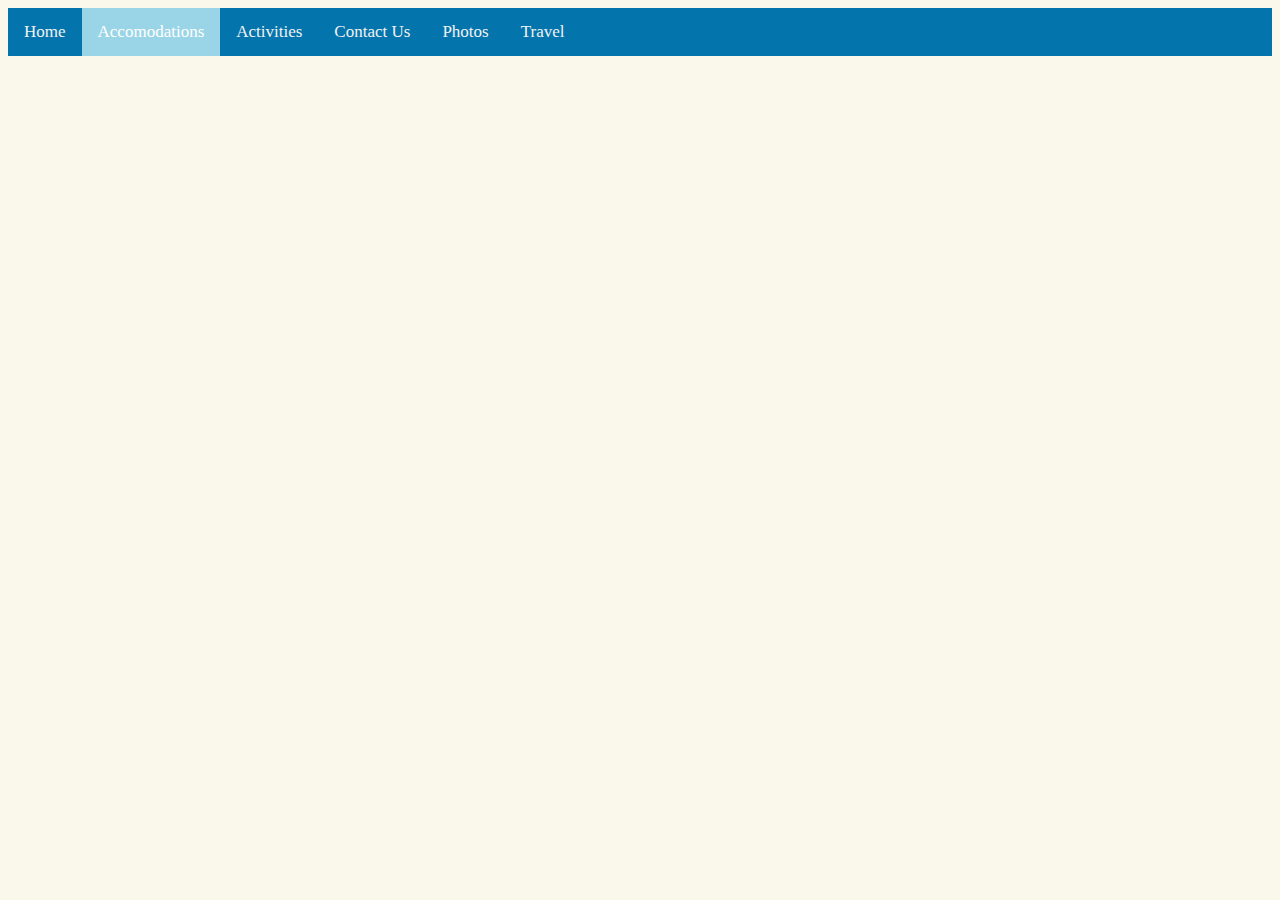
==== accomodations.html @ 354c801d "add all necessary webpages plus styling sans completed content" ====
<!DOCTYPE html>
<html lang="en">
<head>
  <meta charset="UTF-8">
  <meta http-equiv="X-UA-Compatible" content="IE=edge">
  <meta name="viewport" content="width=device-width, initial-scale=1.0">
  <link href="css/styles.css" rel="stylesheet" type="text/css">
  <title>Accomodations | XYZ Resort</title>
</head>
<body>
  <header>
    <div class="topnav">
    <a href="index.html">Home</a>
    <a class="active" href="accomodations.html">Accomodations</a>
    <a href="activities.html">Activities</a>
    <a href="contact-us.html">Contact Us</a>
    <a href="photos.html">Photos</a>
    <a href="travel.html">Travel</a>
    </div>
  </header>

</body>
</html>
---- css/styles.css ----
body {
  background-color: #faf7eb;
}

.topnav {
  background-color: #0474ac;
  overflow: hidden;
}

.topnav a {
  float: left;
  color: #f2f2f2;
  text-align: center;
  padding: 14px 16px;
  text-decoration: none;
  font-size: 17px;
}

.topnav a:hover {
  background-color: #9ad5e7;
  color: white;
}

.topnav a.active {
  background-color: #9ad5e7;
  color: white;
}
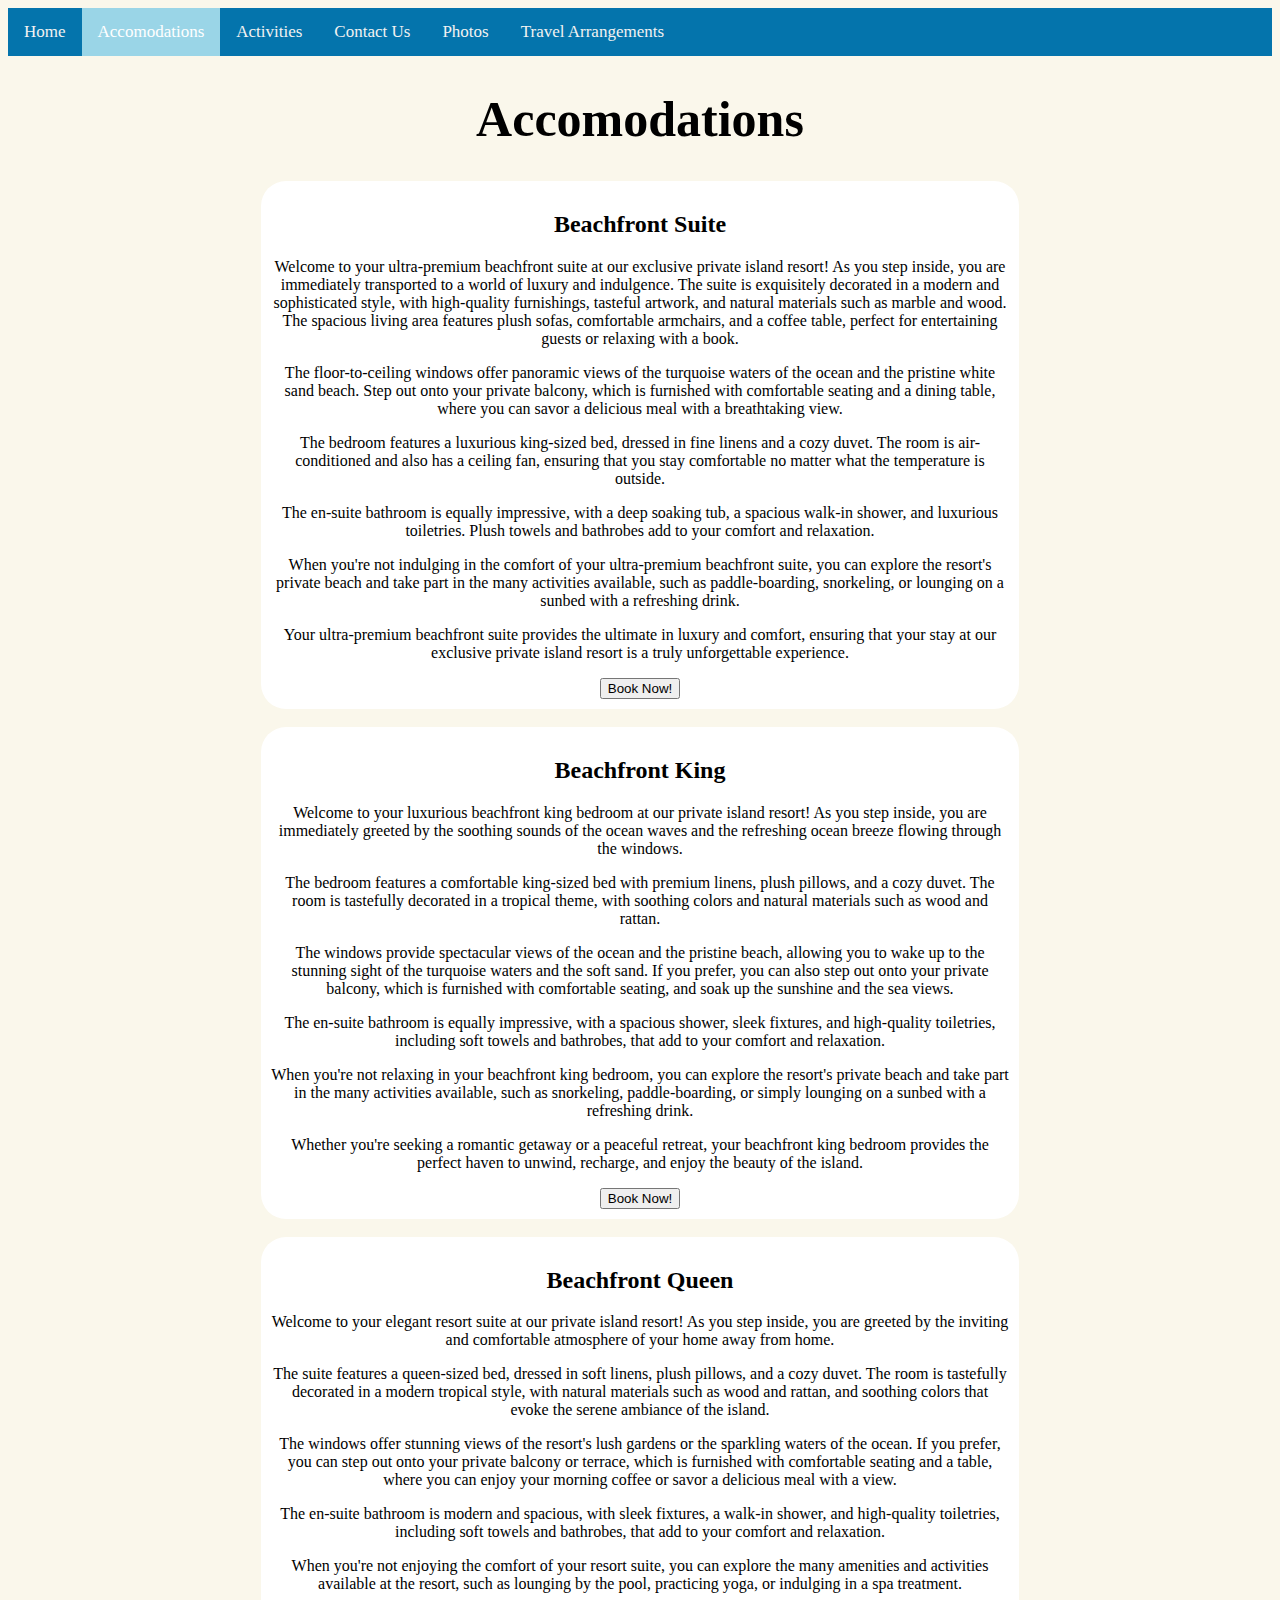
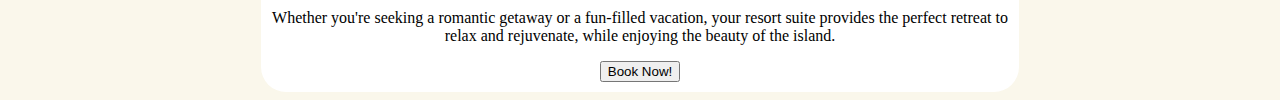
==== commit 52404ae1: "add copy and photos to homepage and activities" ====
--- a/accomodations.html
+++ b/accomodations.html
@@ -5,7 +5,7 @@
   <meta http-equiv="X-UA-Compatible" content="IE=edge">
   <meta name="viewport" content="width=device-width, initial-scale=1.0">
   <link href="css/styles.css" rel="stylesheet" type="text/css">
-  <title>Accomodations | XYZ Resort</title>
+  <title>Accomodations | Azure Isle Resort</title>
 </head>
 <body>
   <header>
@@ -15,9 +15,42 @@
     <a href="activities.html">Activities</a>
     <a href="contact-us.html">Contact Us</a>
     <a href="photos.html">Photos</a>
-    <a href="travel.html">Travel</a>
+    <a href="travel.html">Travel Arrangements</a>
     </div>
   </header>
-
+  <h1 class="page-headers">Accomodations</h1>
+  <div class="room" id="beachfront-suite">
+    <h2>Beachfront Suite</h2>
+    <p>Welcome to your ultra-premium beachfront suite at our exclusive private island resort! As you step inside, you are immediately transported to a world of luxury and indulgence.
+      The suite is exquisitely decorated in a modern and sophisticated style, with high-quality furnishings, tasteful artwork, and natural materials such as marble and wood. The spacious living area features plush sofas, comfortable armchairs, and a coffee table, perfect for entertaining guests or relaxing with a book.</p>
+      <p>The floor-to-ceiling windows offer panoramic views of the turquoise waters of the ocean and the pristine white sand beach. Step out onto your private balcony, which is furnished with comfortable seating and a dining table, where you can savor a delicious meal with a breathtaking view.</p>
+      <p>The bedroom features a luxurious king-sized bed, dressed in fine linens and a cozy duvet. The room is air-conditioned and also has a ceiling fan, ensuring that you stay comfortable no matter what the temperature is outside.</p>
+      <p>The en-suite bathroom is equally impressive, with a deep soaking tub, a spacious walk-in shower, and luxurious toiletries. Plush towels and bathrobes add to your comfort and relaxation.</p>
+      <p>When you're not indulging in the comfort of your ultra-premium beachfront suite, you can explore the resort's private beach and take part in the many activities available, such as paddle-boarding, snorkeling, or lounging on a sunbed with a refreshing drink.</p>
+      <p>Your ultra-premium beachfront suite provides the ultimate in luxury and comfort, ensuring that your stay at our exclusive private island resort is a truly unforgettable experience.</p>
+      <button>Book Now!</button>
+  </div>
+  <br>
+  <div class="room" id="beachfront-king">
+    <h2>Beachfront King</h2>
+      <p>Welcome to your luxurious beachfront king bedroom at our private island resort! As you step inside, you are immediately greeted by the soothing sounds of the ocean waves and the refreshing ocean breeze flowing through the windows.</p>
+      <p>The bedroom features a comfortable king-sized bed with premium linens, plush pillows, and a cozy duvet. The room is tastefully decorated in a tropical theme, with soothing colors and natural materials such as wood and rattan.</p>
+      <p>The windows provide spectacular views of the ocean and the pristine beach, allowing you to wake up to the stunning sight of the turquoise waters and the soft sand. If you prefer, you can also step out onto your private balcony, which is furnished with comfortable seating, and soak up the sunshine and the sea views.</p>
+      <p>The en-suite bathroom is equally impressive, with a spacious shower, sleek fixtures, and high-quality toiletries, including soft towels and bathrobes, that add to your comfort and relaxation.</p>
+      <p>When you're not relaxing in your beachfront king bedroom, you can explore the resort's private beach and take part in the many activities available, such as snorkeling, paddle-boarding, or simply lounging on a sunbed with a refreshing drink.</p>
+      <p>Whether you're seeking a romantic getaway or a peaceful retreat, your beachfront king bedroom provides the perfect haven to unwind, recharge, and enjoy the beauty of the island.</p>
+      <button>Book Now!</button>
+  </div>
+  <br>
+  <div class="room" id="beachfront-queen">
+    <h2>Beachfront Queen</h2>
+    <p>Welcome to your elegant resort suite at our private island resort! As you step inside, you are greeted by the inviting and comfortable atmosphere of your home away from home.
+      <p>The suite features a queen-sized bed, dressed in soft linens, plush pillows, and a cozy duvet. The room is tastefully decorated in a modern tropical style, with natural materials such as wood and rattan, and soothing colors that evoke the serene ambiance of the island.</p>
+      <p>The windows offer stunning views of the resort's lush gardens or the sparkling waters of the ocean. If you prefer, you can step out onto your private balcony or terrace, which is furnished with comfortable seating and a table, where you can enjoy your morning coffee or savor a delicious meal with a view.</p>
+      <p>The en-suite bathroom is modern and spacious, with sleek fixtures, a walk-in shower, and high-quality toiletries, including soft towels and bathrobes, that add to your comfort and relaxation.</p>
+      <p>When you're not enjoying the comfort of your resort suite, you can explore the many amenities and activities available at the resort, such as lounging by the pool, practicing yoga, or indulging in a spa treatment.</p>
+      <p>Whether you're seeking a romantic getaway or a fun-filled vacation, your resort suite provides the perfect retreat to relax and rejuvenate, while enjoying the beauty of the island.</p>
+      <button>Book Now!</button>
+  </div>
 </body>
 </html>--- a/css/styles.css
+++ b/css/styles.css
@@ -26,3 +26,67 @@
   color: white;
 }
 
+p {
+  text-align: center;
+  font-family: 'Times New Roman', Times, serif;
+}
+
+h1.home { 
+  text-align: center;
+  text-decoration: underline;
+  font-family: 'Times New Roman', Times, serif;
+  font-style: italic;
+}
+
+h2.home {
+  text-align: center;
+  font-family: 'Times New Roman', Times, serif;
+  font-style: italic;
+}
+
+.bodycopy {
+  margin-right: 20%;
+  margin-left: 20%;
+}
+
+div.room {
+  background-color: white;
+  text-align: center;
+  font-family: 'Times New Roman', Times, serif;
+  margin-right: 20%;
+  margin-left: 20%;
+  border-radius: 25px;
+  padding: 10px;
+}
+
+div.activities {
+  background-color: white;
+  text-align: center;
+  font-family: 'Times New Roman', Times, serif;
+  margin-right: 20%;
+  margin-left: 20%;
+  border-radius: 25px;
+  padding: 10px;
+}
+
+h1.page-headers {
+  text-align: center;
+  font-size: 50px;
+}
+
+.contact {
+  background-color: white;
+  margin-right: 20%;
+  margin-left: 20%;
+  border-radius: 25px;
+  padding: 10px;
+}
+
+.homephoto {
+  margin-left: auto;
+  margin-right: auto;
+  width: 50%;
+  display: block;
+
+
+}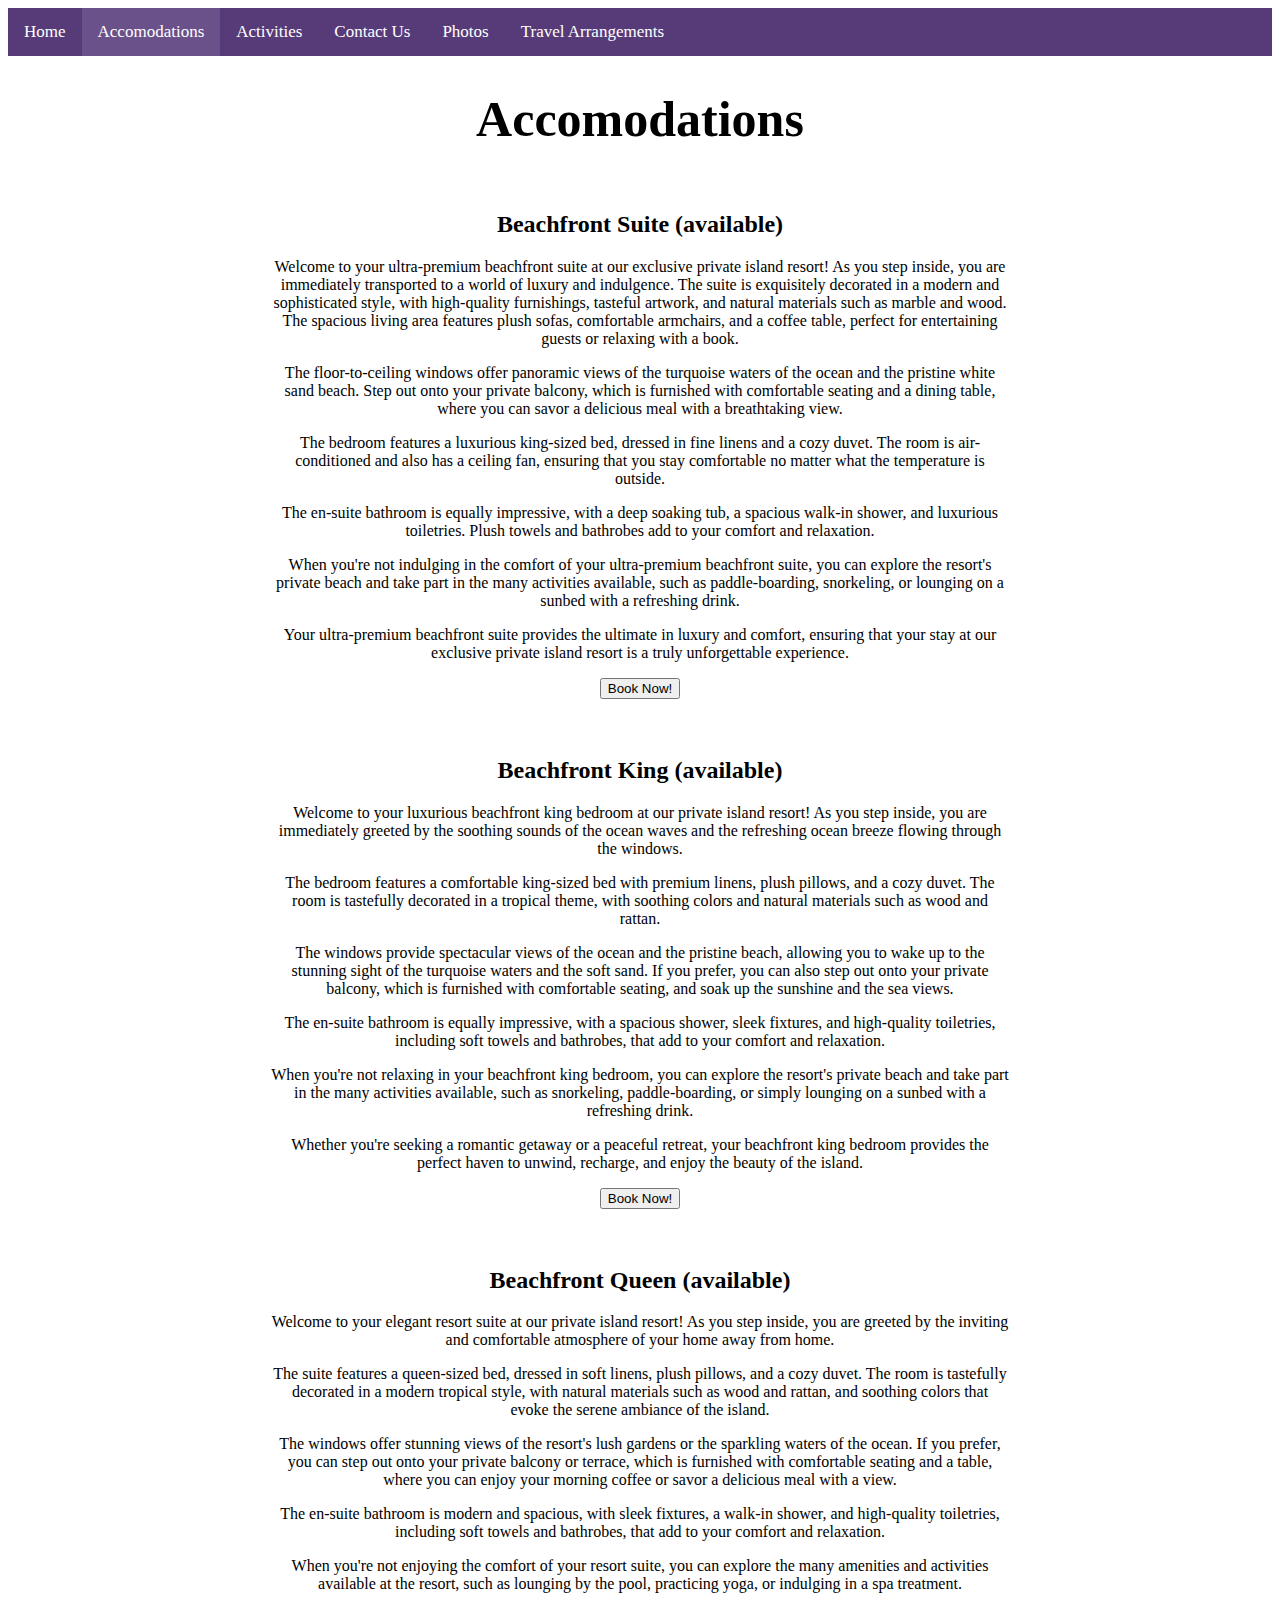
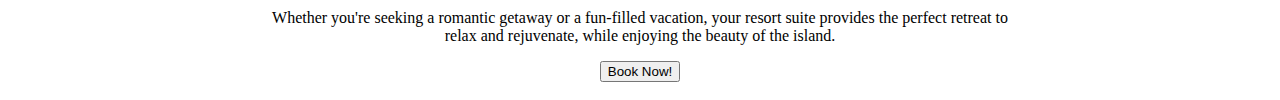
==== commit 4f038010: "add availability for rooms" ====
--- a/accomodations.html
+++ b/accomodations.html
@@ -20,7 +20,7 @@
   </header>
   <h1 class="page-headers">Accomodations</h1>
   <div class="room" id="beachfront-suite">
-    <h2>Beachfront Suite</h2>
+    <h2>Beachfront Suite (available)</h2>
     <p>Welcome to your ultra-premium beachfront suite at our exclusive private island resort! As you step inside, you are immediately transported to a world of luxury and indulgence.
       The suite is exquisitely decorated in a modern and sophisticated style, with high-quality furnishings, tasteful artwork, and natural materials such as marble and wood. The spacious living area features plush sofas, comfortable armchairs, and a coffee table, perfect for entertaining guests or relaxing with a book.</p>
       <p>The floor-to-ceiling windows offer panoramic views of the turquoise waters of the ocean and the pristine white sand beach. Step out onto your private balcony, which is furnished with comfortable seating and a dining table, where you can savor a delicious meal with a breathtaking view.</p>
@@ -32,7 +32,7 @@
   </div>
   <br>
   <div class="room" id="beachfront-king">
-    <h2>Beachfront King</h2>
+    <h2>Beachfront King (available)</h2>
       <p>Welcome to your luxurious beachfront king bedroom at our private island resort! As you step inside, you are immediately greeted by the soothing sounds of the ocean waves and the refreshing ocean breeze flowing through the windows.</p>
       <p>The bedroom features a comfortable king-sized bed with premium linens, plush pillows, and a cozy duvet. The room is tastefully decorated in a tropical theme, with soothing colors and natural materials such as wood and rattan.</p>
       <p>The windows provide spectacular views of the ocean and the pristine beach, allowing you to wake up to the stunning sight of the turquoise waters and the soft sand. If you prefer, you can also step out onto your private balcony, which is furnished with comfortable seating, and soak up the sunshine and the sea views.</p>
@@ -43,7 +43,7 @@
   </div>
   <br>
   <div class="room" id="beachfront-queen">
-    <h2>Beachfront Queen</h2>
+    <h2>Beachfront Queen (available)</h2>
     <p>Welcome to your elegant resort suite at our private island resort! As you step inside, you are greeted by the inviting and comfortable atmosphere of your home away from home.
       <p>The suite features a queen-sized bed, dressed in soft linens, plush pillows, and a cozy duvet. The room is tastefully decorated in a modern tropical style, with natural materials such as wood and rattan, and soothing colors that evoke the serene ambiance of the island.</p>
       <p>The windows offer stunning views of the resort's lush gardens or the sparkling waters of the ocean. If you prefer, you can step out onto your private balcony or terrace, which is furnished with comfortable seating and a table, where you can enjoy your morning coffee or savor a delicious meal with a view.</p>
--- a/css/styles.css
+++ b/css/styles.css
@@ -1,15 +1,15 @@
 body {
-  background-color: #faf7eb;
+  background-color: white;
 }
 
 .topnav {
-  background-color: #0474ac;
+  background-color: #573B79;
   overflow: hidden;
 }
 
 .topnav a {
   float: left;
-  color: #f2f2f2;
+  color: white;
   text-align: center;
   padding: 14px 16px;
   text-decoration: none;
@@ -17,12 +17,12 @@
 }
 
 .topnav a:hover {
-  background-color: #9ad5e7;
+  background-color: #6A518A;
   color: white;
 }
 
 .topnav a.active {
-  background-color: #9ad5e7;
+  background-color: #6A518A;
   color: white;
 }
 
